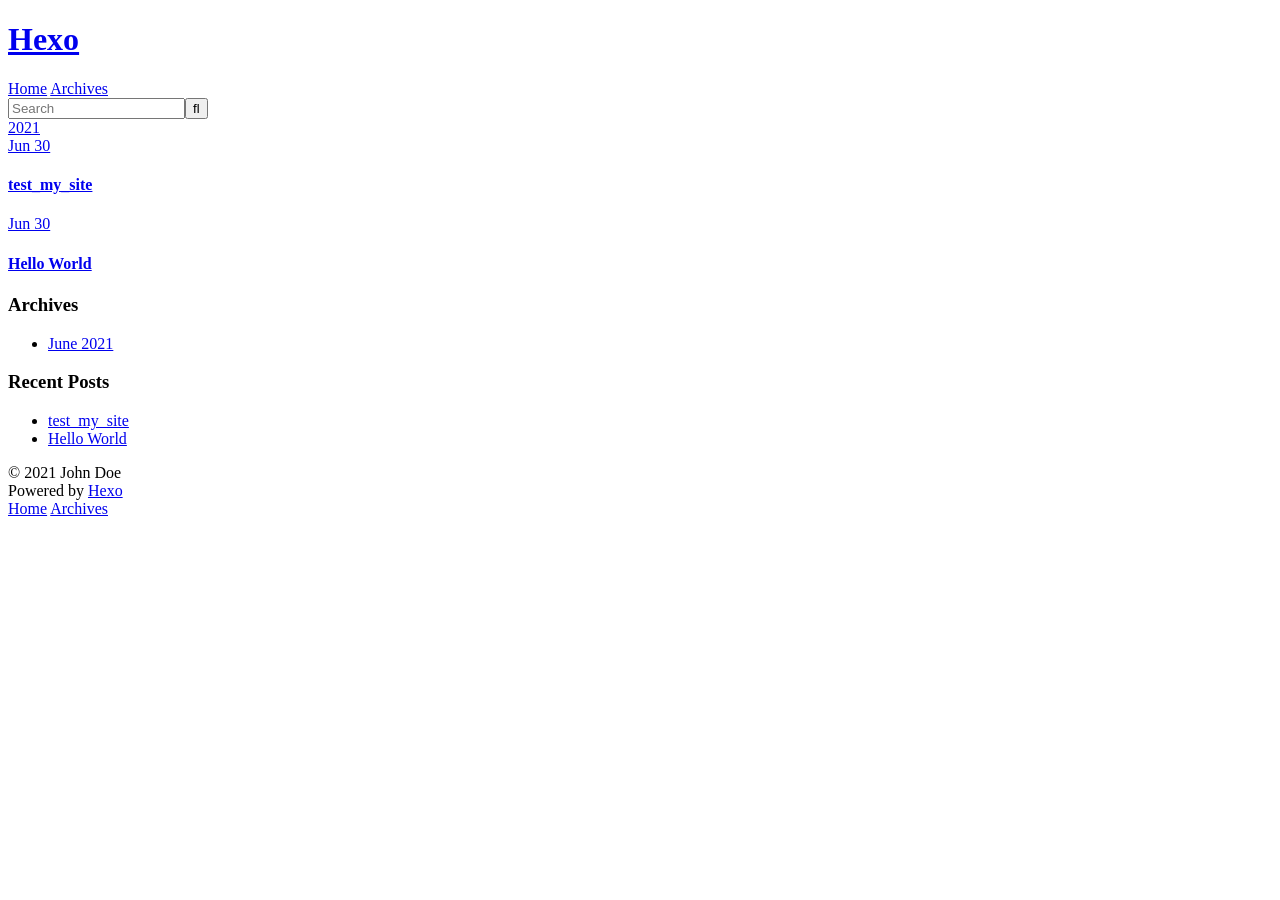
==== archives/index.html @ 9ec2e3a7 "Site updated: 2021-06-30 17:01:25" ====
<!DOCTYPE html>
<html>
<head>
  <meta charset="utf-8">
  

  
  <title>Archives | Hexo</title>
  <meta name="viewport" content="width=device-width, initial-scale=1, maximum-scale=1">
  <meta property="og:type" content="website">
<meta property="og:title" content="Hexo">
<meta property="og:url" content="http://example.com/archives/index.html">
<meta property="og:site_name" content="Hexo">
<meta property="og:locale" content="en_US">
<meta property="article:author" content="John Doe">
<meta name="twitter:card" content="summary">
  
    <link rel="alternate" href="/atom.xml" title="Hexo" type="application/atom+xml">
  
  
    <link rel="icon" href="/favicon.png">
  
  
    <link href="//fonts.googleapis.com/css?family=Source+Code+Pro" rel="stylesheet" type="text/css">
  
  
<link rel="stylesheet" href="/css/style.css">

<meta name="generator" content="Hexo 5.4.0"></head>

<body>
  <div id="container">
    <div id="wrap">
      <header id="header">
  <div id="banner"></div>
  <div id="header-outer" class="outer">
    <div id="header-title" class="inner">
      <h1 id="logo-wrap">
        <a href="/" id="logo">Hexo</a>
      </h1>
      
    </div>
    <div id="header-inner" class="inner">
      <nav id="main-nav">
        <a id="main-nav-toggle" class="nav-icon"></a>
        
          <a class="main-nav-link" href="/">Home</a>
        
          <a class="main-nav-link" href="/archives">Archives</a>
        
      </nav>
      <nav id="sub-nav">
        
          <a id="nav-rss-link" class="nav-icon" href="/atom.xml" title="RSS Feed"></a>
        
        <a id="nav-search-btn" class="nav-icon" title="Search"></a>
      </nav>
      <div id="search-form-wrap">
        <form action="//google.com/search" method="get" accept-charset="UTF-8" class="search-form"><input type="search" name="q" class="search-form-input" placeholder="Search"><button type="submit" class="search-form-submit">&#xF002;</button><input type="hidden" name="sitesearch" value="http://example.com"></form>
      </div>
    </div>
  </div>
</header>
      <div class="outer">
        <section id="main">
  
  
    
    
      
      
      <section class="archives-wrap">
        <div class="archive-year-wrap">
          <a href="/archives/2021" class="archive-year">2021</a>
        </div>
        <div class="archives">
    
    <article class="archive-article archive-type-post">
  <div class="archive-article-inner">
    <header class="archive-article-header">
      <a href="/2021/06/30/test-my-site/" class="archive-article-date">
  <time datetime="2021-06-30T08:58:55.000Z" itemprop="datePublished">Jun 30</time>
</a>
      
  
    <h1 itemprop="name">
      <a class="archive-article-title" href="/2021/06/30/test-my-site/">test_my_site</a>
    </h1>
  

    </header>
  </div>
</article>
  
    
    
    <article class="archive-article archive-type-post">
  <div class="archive-article-inner">
    <header class="archive-article-header">
      <a href="/2021/06/30/hello-world/" class="archive-article-date">
  <time datetime="2021-06-30T08:54:32.941Z" itemprop="datePublished">Jun 30</time>
</a>
      
  
    <h1 itemprop="name">
      <a class="archive-article-title" href="/2021/06/30/hello-world/">Hello World</a>
    </h1>
  

    </header>
  </div>
</article>
  
  
    </div></section>
  


</section>
        
          <aside id="sidebar">
  
    

  
    

  
    
  
    
  <div class="widget-wrap">
    <h3 class="widget-title">Archives</h3>
    <div class="widget">
      <ul class="archive-list"><li class="archive-list-item"><a class="archive-list-link" href="/archives/2021/06/">June 2021</a></li></ul>
    </div>
  </div>


  
    
  <div class="widget-wrap">
    <h3 class="widget-title">Recent Posts</h3>
    <div class="widget">
      <ul>
        
          <li>
            <a href="/2021/06/30/test-my-site/">test_my_site</a>
          </li>
        
          <li>
            <a href="/2021/06/30/hello-world/">Hello World</a>
          </li>
        
      </ul>
    </div>
  </div>

  
</aside>
        
      </div>
      <footer id="footer">
  
  <div class="outer">
    <div id="footer-info" class="inner">
      &copy; 2021 John Doe<br>
      Powered by <a href="http://hexo.io/" target="_blank">Hexo</a>
    </div>
  </div>
</footer>
    </div>
    <nav id="mobile-nav">
  
    <a href="/" class="mobile-nav-link">Home</a>
  
    <a href="/archives" class="mobile-nav-link">Archives</a>
  
</nav>
    

<script src="//ajax.googleapis.com/ajax/libs/jquery/2.0.3/jquery.min.js"></script>


  
<link rel="stylesheet" href="/fancybox/jquery.fancybox.css">

  
<script src="/fancybox/jquery.fancybox.pack.js"></script>




<script src="/js/script.js"></script>




  </div>
</body>
</html>
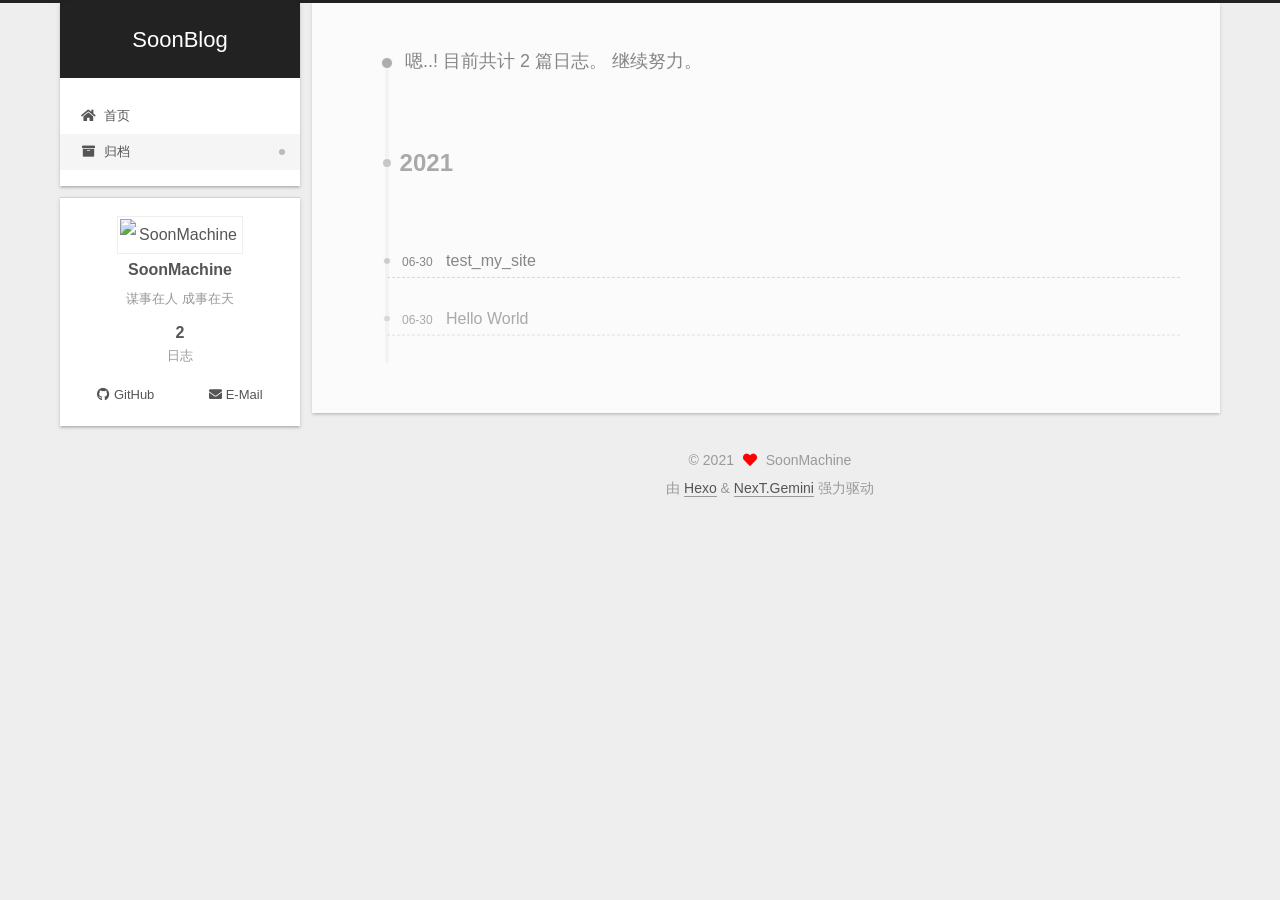
==== commit 7ec2384e: "Site updated: 2021-06-30 23:39:16" ====
--- a/archives/index.html
+++ b/archives/index.html
@@ -1,201 +1,372 @@
 <!DOCTYPE html>
-<html>
+<html lang="zh-CN">
 <head>
-  <meta charset="utf-8">
-  
-
-  
-  <title>Archives | Hexo</title>
-  <meta name="viewport" content="width=device-width, initial-scale=1, maximum-scale=1">
-  <meta property="og:type" content="website">
-<meta property="og:title" content="Hexo">
+  <meta charset="UTF-8">
+<meta name="viewport" content="width=device-width, initial-scale=1, maximum-scale=2">
+<meta name="theme-color" content="#222">
+<meta name="generator" content="Hexo 5.4.0">
+  <link rel="apple-touch-icon" sizes="180x180" href="/images/apple-touch-icon-next.png">
+  <link rel="icon" type="image/png" sizes="32x32" href="/images/favicon-32x32-next.png">
+  <link rel="icon" type="image/png" sizes="16x16" href="/images/favicon-16x16-next.png">
+  <link rel="mask-icon" href="/images/logo.svg" color="#222">
+
+<link rel="stylesheet" href="/css/main.css">
+
+
+<link rel="stylesheet" href="/lib/font-awesome/css/all.min.css">
+
+<script id="hexo-configurations">
+    var NexT = window.NexT || {};
+    var CONFIG = {"hostname":"example.com","root":"/","scheme":"Gemini","version":"7.8.0","exturl":false,"sidebar":{"position":"left","display":"post","padding":18,"offset":12,"onmobile":false},"copycode":{"enable":false,"show_result":false,"style":null},"back2top":{"enable":true,"sidebar":false,"scrollpercent":false},"bookmark":{"enable":false,"color":"#222","save":"auto"},"fancybox":false,"mediumzoom":false,"lazyload":false,"pangu":false,"comments":{"style":"tabs","active":null,"storage":true,"lazyload":false,"nav":null},"algolia":{"hits":{"per_page":10},"labels":{"input_placeholder":"Search for Posts","hits_empty":"We didn't find any results for the search: ${query}","hits_stats":"${hits} results found in ${time} ms"}},"localsearch":{"enable":false,"trigger":"auto","top_n_per_article":1,"unescape":false,"preload":false},"motion":{"enable":true,"async":false,"transition":{"post_block":"fadeIn","post_header":"slideDownIn","post_body":"slideDownIn","coll_header":"slideLeftIn","sidebar":"slideUpIn"}}};
+  </script>
+
+  <meta name="description" content="谋事在人 成事在天">
+<meta property="og:type" content="website">
+<meta property="og:title" content="SoonBlog">
 <meta property="og:url" content="http://example.com/archives/index.html">
-<meta property="og:site_name" content="Hexo">
-<meta property="og:locale" content="en_US">
-<meta property="article:author" content="John Doe">
+<meta property="og:site_name" content="SoonBlog">
+<meta property="og:description" content="谋事在人 成事在天">
+<meta property="og:locale" content="zh_CN">
+<meta property="article:author" content="SoonMachine">
 <meta name="twitter:card" content="summary">
-  
-    <link rel="alternate" href="/atom.xml" title="Hexo" type="application/atom+xml">
-  
-  
-    <link rel="icon" href="/favicon.png">
-  
-  
-    <link href="//fonts.googleapis.com/css?family=Source+Code+Pro" rel="stylesheet" type="text/css">
-  
-  
-<link rel="stylesheet" href="/css/style.css">
-
-<meta name="generator" content="Hexo 5.4.0"></head>
-
-<body>
-  <div id="container">
-    <div id="wrap">
-      <header id="header">
-  <div id="banner"></div>
-  <div id="header-outer" class="outer">
-    <div id="header-title" class="inner">
-      <h1 id="logo-wrap">
-        <a href="/" id="logo">Hexo</a>
-      </h1>
+
+<link rel="canonical" href="http://example.com/archives/">
+
+
+<script id="page-configurations">
+  // https://hexo.io/docs/variables.html
+  CONFIG.page = {
+    sidebar: "",
+    isHome : false,
+    isPost : false,
+    lang   : 'zh-CN'
+  };
+</script>
+
+  <title>归档 | SoonBlog</title>
+  
+
+
+
+
+
+
+  <noscript>
+  <style>
+  .use-motion .brand,
+  .use-motion .menu-item,
+  .sidebar-inner,
+  .use-motion .post-block,
+  .use-motion .pagination,
+  .use-motion .comments,
+  .use-motion .post-header,
+  .use-motion .post-body,
+  .use-motion .collection-header { opacity: initial; }
+
+  .use-motion .site-title,
+  .use-motion .site-subtitle {
+    opacity: initial;
+    top: initial;
+  }
+
+  .use-motion .logo-line-before i { left: initial; }
+  .use-motion .logo-line-after i { right: initial; }
+  </style>
+</noscript>
+
+</head>
+
+<body itemscope itemtype="http://schema.org/WebPage">
+  <div class="container use-motion">
+    <div class="headband"></div>
+
+    <header class="header" itemscope itemtype="http://schema.org/WPHeader">
+      <div class="header-inner"><div class="site-brand-container">
+  <div class="site-nav-toggle">
+    <div class="toggle" aria-label="切换导航栏">
+      <span class="toggle-line toggle-line-first"></span>
+      <span class="toggle-line toggle-line-middle"></span>
+      <span class="toggle-line toggle-line-last"></span>
+    </div>
+  </div>
+
+  <div class="site-meta">
+
+    <a href="/" class="brand" rel="start">
+      <span class="logo-line-before"><i></i></span>
+      <h1 class="site-title">SoonBlog</h1>
+      <span class="logo-line-after"><i></i></span>
+    </a>
+  </div>
+
+  <div class="site-nav-right">
+    <div class="toggle popup-trigger">
+    </div>
+  </div>
+</div>
+
+
+
+
+<nav class="site-nav">
+  <ul id="menu" class="main-menu menu">
+        <li class="menu-item menu-item-home">
+
+    <a href="/" rel="section"><i class="fa fa-home fa-fw"></i>首页</a>
+
+  </li>
+        <li class="menu-item menu-item-archives">
+
+    <a href="/archives/" rel="section"><i class="fa fa-archive fa-fw"></i>归档</a>
+
+  </li>
+  </ul>
+</nav>
+
+
+
+
+</div>
+    </header>
+
+    
+  <div class="back-to-top">
+    <i class="fa fa-arrow-up"></i>
+    <span>0%</span>
+  </div>
+
+
+    <main class="main">
+      <div class="main-inner">
+        <div class="content-wrap">
+          
+
+          <div class="content archive">
+            
+
+  
+  
+  
+  <div class="post-block">
+    <div class="posts-collapse">
+      <div class="collection-title">
+        <span class="collection-header">嗯..! 目前共计 2 篇日志。 继续努力。</span>
+      </div>
+
       
-    </div>
-    <div id="header-inner" class="inner">
-      <nav id="main-nav">
-        <a id="main-nav-toggle" class="nav-icon"></a>
+    <div class="collection-year">
+      <span class="collection-header">2021</span>
+    </div>
+
+  <article itemscope itemtype="http://schema.org/Article">
+    <header class="post-header">
+
+      <div class="post-meta">
+        <time itemprop="dateCreated"
+              datetime="2021-06-30T16:58:55+08:00"
+              content="2021-06-30">
+          06-30
+        </time>
+      </div>
+
+      <div class="post-title">
+          <a class="post-title-link" href="/2021/06/30/test-my-site/" itemprop="url">
+            <span itemprop="name">test_my_site</span>
+          </a>
+      </div>
+
+    </header>
+  </article>
+
+  <article itemscope itemtype="http://schema.org/Article">
+    <header class="post-header">
+
+      <div class="post-meta">
+        <time itemprop="dateCreated"
+              datetime="2021-06-30T16:54:32+08:00"
+              content="2021-06-30">
+          06-30
+        </time>
+      </div>
+
+      <div class="post-title">
+          <a class="post-title-link" href="/2021/06/30/hello-world/" itemprop="url">
+            <span itemprop="name">Hello World</span>
+          </a>
+      </div>
+
+    </header>
+  </article>
+
+
+    </div>
+  </div>
+  
+  
+  
+
+  
+
+
+
+          </div>
+          
+
+<script>
+  window.addEventListener('tabs:register', () => {
+    let { activeClass } = CONFIG.comments;
+    if (CONFIG.comments.storage) {
+      activeClass = localStorage.getItem('comments_active') || activeClass;
+    }
+    if (activeClass) {
+      let activeTab = document.querySelector(`a[href="#comment-${activeClass}"]`);
+      if (activeTab) {
+        activeTab.click();
+      }
+    }
+  });
+  if (CONFIG.comments.storage) {
+    window.addEventListener('tabs:click', event => {
+      if (!event.target.matches('.tabs-comment .tab-content .tab-pane')) return;
+      let commentClass = event.target.classList[1];
+      localStorage.setItem('comments_active', commentClass);
+    });
+  }
+</script>
+
+        </div>
+          
+  
+  <div class="toggle sidebar-toggle">
+    <span class="toggle-line toggle-line-first"></span>
+    <span class="toggle-line toggle-line-middle"></span>
+    <span class="toggle-line toggle-line-last"></span>
+  </div>
+
+  <aside class="sidebar">
+    <div class="sidebar-inner">
+
+      <ul class="sidebar-nav motion-element">
+        <li class="sidebar-nav-toc">
+          文章目录
+        </li>
+        <li class="sidebar-nav-overview">
+          站点概览
+        </li>
+      </ul>
+
+      <!--noindex-->
+      <div class="post-toc-wrap sidebar-panel">
+      </div>
+      <!--/noindex-->
+
+      <div class="site-overview-wrap sidebar-panel">
+        <div class="site-author motion-element" itemprop="author" itemscope itemtype="http://schema.org/Person">
+    <img class="site-author-image" itemprop="image" alt="SoonMachine"
+      src="https://raw.githubusercontent.com/1608853426/picBed/master/%E5%BE%AE%E4%BF%A1%E5%9B%BE%E7%89%87_20210630232650.jpg?token=AOFJFE2PKWYEGKIJK3JPJCDA3SGYQ">
+  <p class="site-author-name" itemprop="name">SoonMachine</p>
+  <div class="site-description" itemprop="description">谋事在人 成事在天</div>
+</div>
+<div class="site-state-wrap motion-element">
+  <nav class="site-state">
+      <div class="site-state-item site-state-posts">
+          <a href="/archives/">
         
-          <a class="main-nav-link" href="/">Home</a>
+          <span class="site-state-item-count">2</span>
+          <span class="site-state-item-name">日志</span>
+        </a>
+      </div>
+  </nav>
+</div>
+  <div class="links-of-author motion-element">
+      <span class="links-of-author-item">
+        <a href="https://github.com/1608853426" title="GitHub → https:&#x2F;&#x2F;github.com&#x2F;1608853426" rel="noopener" target="_blank"><i class="fab fa-github fa-fw"></i>GitHub</a>
+      </span>
+      <span class="links-of-author-item">
+        <a href="mailto:sunamnxin@126.com" title="E-Mail → mailto:sunamnxin@126.com" rel="noopener" target="_blank"><i class="fa fa-envelope fa-fw"></i>E-Mail</a>
+      </span>
+  </div>
+
+
+
+      </div>
+
+    </div>
+  </aside>
+  <div id="sidebar-dimmer"></div>
+
+
+      </div>
+    </main>
+
+    <footer class="footer">
+      <div class="footer-inner">
         
-          <a class="main-nav-link" href="/archives">Archives</a>
+
         
-      </nav>
-      <nav id="sub-nav">
+
+<div class="copyright">
+  
+  &copy; 
+  <span itemprop="copyrightYear">2021</span>
+  <span class="with-love">
+    <i class="fa fa-heart"></i>
+  </span>
+  <span class="author" itemprop="copyrightHolder">SoonMachine</span>
+</div>
+  <div class="powered-by">由 <a href="https://hexo.io/" class="theme-link" rel="noopener" target="_blank">Hexo</a> & <a href="https://theme-next.org/" class="theme-link" rel="noopener" target="_blank">NexT.Gemini</a> 强力驱动
+  </div>
+
         
-          <a id="nav-rss-link" class="nav-icon" href="/atom.xml" title="RSS Feed"></a>
-        
-        <a id="nav-search-btn" class="nav-icon" title="Search"></a>
-      </nav>
-      <div id="search-form-wrap">
-        <form action="//google.com/search" method="get" accept-charset="UTF-8" class="search-form"><input type="search" name="q" class="search-form-input" placeholder="Search"><button type="submit" class="search-form-submit">&#xF002;</button><input type="hidden" name="sitesearch" value="http://example.com"></form>
-      </div>
-    </div>
-  </div>
-</header>
-      <div class="outer">
-        <section id="main">
-  
-  
-    
-    
-      
-      
-      <section class="archives-wrap">
-        <div class="archive-year-wrap">
-          <a href="/archives/2021" class="archive-year">2021</a>
-        </div>
-        <div class="archives">
-    
-    <article class="archive-article archive-type-post">
-  <div class="archive-article-inner">
-    <header class="archive-article-header">
-      <a href="/2021/06/30/test-my-site/" class="archive-article-date">
-  <time datetime="2021-06-30T08:58:55.000Z" itemprop="datePublished">Jun 30</time>
-</a>
-      
-  
-    <h1 itemprop="name">
-      <a class="archive-article-title" href="/2021/06/30/test-my-site/">test_my_site</a>
-    </h1>
-  
-
-    </header>
-  </div>
-</article>
-  
-    
-    
-    <article class="archive-article archive-type-post">
-  <div class="archive-article-inner">
-    <header class="archive-article-header">
-      <a href="/2021/06/30/hello-world/" class="archive-article-date">
-  <time datetime="2021-06-30T08:54:32.941Z" itemprop="datePublished">Jun 30</time>
-</a>
-      
-  
-    <h1 itemprop="name">
-      <a class="archive-article-title" href="/2021/06/30/hello-world/">Hello World</a>
-    </h1>
-  
-
-    </header>
-  </div>
-</article>
-  
-  
-    </div></section>
-  
-
-
-</section>
-        
-          <aside id="sidebar">
-  
-    
-
-  
-    
-
-  
-    
-  
-    
-  <div class="widget-wrap">
-    <h3 class="widget-title">Archives</h3>
-    <div class="widget">
-      <ul class="archive-list"><li class="archive-list-item"><a class="archive-list-link" href="/archives/2021/06/">June 2021</a></li></ul>
-    </div>
-  </div>
-
-
-  
-    
-  <div class="widget-wrap">
-    <h3 class="widget-title">Recent Posts</h3>
-    <div class="widget">
-      <ul>
-        
-          <li>
-            <a href="/2021/06/30/test-my-site/">test_my_site</a>
-          </li>
-        
-          <li>
-            <a href="/2021/06/30/hello-world/">Hello World</a>
-          </li>
-        
-      </ul>
-    </div>
-  </div>
-
-  
-</aside>
-        
-      </div>
-      <footer id="footer">
-  
-  <div class="outer">
-    <div id="footer-info" class="inner">
-      &copy; 2021 John Doe<br>
-      Powered by <a href="http://hexo.io/" target="_blank">Hexo</a>
-    </div>
-  </div>
-</footer>
-    </div>
-    <nav id="mobile-nav">
-  
-    <a href="/" class="mobile-nav-link">Home</a>
-  
-    <a href="/archives" class="mobile-nav-link">Archives</a>
-  
-</nav>
-    
-
-<script src="//ajax.googleapis.com/ajax/libs/jquery/2.0.3/jquery.min.js"></script>
-
-
-  
-<link rel="stylesheet" href="/fancybox/jquery.fancybox.css">
-
-  
-<script src="/fancybox/jquery.fancybox.pack.js"></script>
-
-
-
-
-<script src="/js/script.js"></script>
-
-
-
-
-  </div>
+
+
+
+
+
+
+
+
+      </div>
+    </footer>
+  </div>
+
+  
+  <script src="/lib/anime.min.js"></script>
+  <script src="/lib/velocity/velocity.min.js"></script>
+  <script src="/lib/velocity/velocity.ui.min.js"></script>
+
+<script src="/js/utils.js"></script>
+
+<script src="/js/motion.js"></script>
+
+
+<script src="/js/schemes/pisces.js"></script>
+
+
+<script src="/js/next-boot.js"></script>
+
+
+
+
+  
+
+
+
+
+
+
+
+
+
+
+
+
+
+
+
+  
+
+  
+
 </body>
-</html>+</html>
--- a/css/main.css
+++ b/css/main.css
@@ -0,0 +1,2593 @@
+:root {
+  --body-bg-color: #eee;
+  --content-bg-color: #fff;
+  --card-bg-color: #f5f5f5;
+  --text-color: #555;
+  --blockquote-color: #666;
+  --link-color: #555;
+  --link-hover-color: #222;
+  --brand-color: #fff;
+  --brand-hover-color: #fff;
+  --table-row-odd-bg-color: #f9f9f9;
+  --table-row-hover-bg-color: #f5f5f5;
+  --menu-item-bg-color: #f5f5f5;
+  --btn-default-bg: #fff;
+  --btn-default-color: #555;
+  --btn-default-border-color: #555;
+  --btn-default-hover-bg: #222;
+  --btn-default-hover-color: #fff;
+  --btn-default-hover-border-color: #222;
+}
+@media (prefers-color-scheme: dark) {
+  :root {
+    --body-bg-color: #282828;
+    --content-bg-color: #333;
+    --card-bg-color: #555;
+    --text-color: #ccc;
+    --blockquote-color: #bbb;
+    --link-color: #ccc;
+    --link-hover-color: #eee;
+    --brand-color: #ddd;
+    --brand-hover-color: #ddd;
+    --table-row-odd-bg-color: #282828;
+    --table-row-hover-bg-color: #363636;
+    --menu-item-bg-color: #555;
+    --btn-default-bg: #222;
+    --btn-default-color: #ccc;
+    --btn-default-border-color: #555;
+    --btn-default-hover-bg: #666;
+    --btn-default-hover-color: #ccc;
+    --btn-default-hover-border-color: #666;
+  }
+  img {
+    opacity: 0.75;
+  }
+  img:hover {
+    opacity: 0.9;
+  }
+}
+html {
+  line-height: 1.15; /* 1 */
+  -webkit-text-size-adjust: 100%; /* 2 */
+}
+body {
+  margin: 0;
+}
+main {
+  display: block;
+}
+h1 {
+  font-size: 2em;
+  margin: 0.67em 0;
+}
+hr {
+  box-sizing: content-box; /* 1 */
+  height: 0; /* 1 */
+  overflow: visible; /* 2 */
+}
+pre {
+  font-family: monospace, monospace; /* 1 */
+  font-size: 1em; /* 2 */
+}
+a {
+  background: transparent;
+}
+abbr[title] {
+  border-bottom: none; /* 1 */
+  text-decoration: underline; /* 2 */
+  text-decoration: underline dotted; /* 2 */
+}
+b,
+strong {
+  font-weight: bolder;
+}
+code,
+kbd,
+samp {
+  font-family: monospace, monospace; /* 1 */
+  font-size: 1em; /* 2 */
+}
+small {
+  font-size: 80%;
+}
+sub,
+sup {
+  font-size: 75%;
+  line-height: 0;
+  position: relative;
+  vertical-align: baseline;
+}
+sub {
+  bottom: -0.25em;
+}
+sup {
+  top: -0.5em;
+}
+img {
+  border-style: none;
+}
+button,
+input,
+optgroup,
+select,
+textarea {
+  font-family: inherit; /* 1 */
+  font-size: 100%; /* 1 */
+  line-height: 1.15; /* 1 */
+  margin: 0; /* 2 */
+}
+button,
+input {
+/* 1 */
+  overflow: visible;
+}
+button,
+select {
+/* 1 */
+  text-transform: none;
+}
+button,
+[type='button'],
+[type='reset'],
+[type='submit'] {
+  -webkit-appearance: button;
+}
+button::-moz-focus-inner,
+[type='button']::-moz-focus-inner,
+[type='reset']::-moz-focus-inner,
+[type='submit']::-moz-focus-inner {
+  border-style: none;
+  padding: 0;
+}
+button:-moz-focusring,
+[type='button']:-moz-focusring,
+[type='reset']:-moz-focusring,
+[type='submit']:-moz-focusring {
+  outline: 1px dotted ButtonText;
+}
+fieldset {
+  padding: 0.35em 0.75em 0.625em;
+}
+legend {
+  box-sizing: border-box; /* 1 */
+  color: inherit; /* 2 */
+  display: table; /* 1 */
+  max-width: 100%; /* 1 */
+  padding: 0; /* 3 */
+  white-space: normal; /* 1 */
+}
+progress {
+  vertical-align: baseline;
+}
+textarea {
+  overflow: auto;
+}
+[type='checkbox'],
+[type='radio'] {
+  box-sizing: border-box; /* 1 */
+  padding: 0; /* 2 */
+}
+[type='number']::-webkit-inner-spin-button,
+[type='number']::-webkit-outer-spin-button {
+  height: auto;
+}
+[type='search'] {
+  outline-offset: -2px; /* 2 */
+  -webkit-appearance: textfield; /* 1 */
+}
+[type='search']::-webkit-search-decoration {
+  -webkit-appearance: none;
+}
+::-webkit-file-upload-button {
+  font: inherit; /* 2 */
+  -webkit-appearance: button; /* 1 */
+}
+details {
+  display: block;
+}
+summary {
+  display: list-item;
+}
+template {
+  display: none;
+}
+[hidden] {
+  display: none;
+}
+::selection {
+  background: #262a30;
+  color: #eee;
+}
+html,
+body {
+  height: 100%;
+}
+body {
+  background: var(--body-bg-color);
+  color: var(--text-color);
+  font-family: 'Lato', "PingFang SC", "Microsoft YaHei", sans-serif;
+  font-size: 1em;
+  line-height: 2;
+}
+@media (max-width: 991px) {
+  body {
+    padding-left: 0 !important;
+    padding-right: 0 !important;
+  }
+}
+h1,
+h2,
+h3,
+h4,
+h5,
+h6 {
+  font-family: 'Lato', "PingFang SC", "Microsoft YaHei", sans-serif;
+  font-weight: bold;
+  line-height: 1.5;
+  margin: 20px 0 15px;
+}
+h1 {
+  font-size: 1.5em;
+}
+h2 {
+  font-size: 1.375em;
+}
+h3 {
+  font-size: 1.25em;
+}
+h4 {
+  font-size: 1.125em;
+}
+h5 {
+  font-size: 1em;
+}
+h6 {
+  font-size: 0.875em;
+}
+p {
+  margin: 0 0 20px 0;
+}
+a,
+span.exturl {
+  border-bottom: 1px solid #999;
+  color: var(--link-color);
+  outline: 0;
+  text-decoration: none;
+  overflow-wrap: break-word;
+  word-wrap: break-word;
+  cursor: pointer;
+}
+a:hover,
+span.exturl:hover {
+  border-bottom-color: var(--link-hover-color);
+  color: var(--link-hover-color);
+}
+iframe,
+img,
+video {
+  display: block;
+  margin-left: auto;
+  margin-right: auto;
+  max-width: 100%;
+}
+hr {
+  background-image: repeating-linear-gradient(-45deg, #ddd, #ddd 4px, transparent 4px, transparent 8px);
+  border: 0;
+  height: 3px;
+  margin: 40px 0;
+}
+blockquote {
+  border-left: 4px solid #ddd;
+  color: var(--blockquote-color);
+  margin: 0;
+  padding: 0 15px;
+}
+blockquote cite::before {
+  content: '-';
+  padding: 0 5px;
+}
+dt {
+  font-weight: bold;
+}
+dd {
+  margin: 0;
+  padding: 0;
+}
+kbd {
+  background-color: #f5f5f5;
+  background-image: linear-gradient(#eee, #fff, #eee);
+  border: 1px solid #ccc;
+  border-radius: 0.2em;
+  box-shadow: 0.1em 0.1em 0.2em rgba(0,0,0,0.1);
+  color: #555;
+  font-family: inherit;
+  padding: 0.1em 0.3em;
+  white-space: nowrap;
+}
+.table-container {
+  overflow: auto;
+}
+table {
+  border-collapse: collapse;
+  border-spacing: 0;
+  font-size: 0.875em;
+  margin: 0 0 20px 0;
+  width: 100%;
+}
+tbody tr:nth-of-type(odd) {
+  background: var(--table-row-odd-bg-color);
+}
+tbody tr:hover {
+  background: var(--table-row-hover-bg-color);
+}
+caption,
+th,
+td {
+  font-weight: normal;
+  padding: 8px;
+  vertical-align: middle;
+}
+th,
+td {
+  border: 1px solid #ddd;
+  border-bottom: 3px solid #ddd;
+}
+th {
+  font-weight: 700;
+  padding-bottom: 10px;
+}
+td {
+  border-bottom-width: 1px;
+}
+.btn {
+  background: var(--btn-default-bg);
+  border: 2px solid var(--btn-default-border-color);
+  border-radius: 2px;
+  color: var(--btn-default-color);
+  display: inline-block;
+  font-size: 0.875em;
+  line-height: 2;
+  padding: 0 20px;
+  text-decoration: none;
+  transition-property: background-color;
+  transition-delay: 0s;
+  transition-duration: 0.2s;
+  transition-timing-function: ease-in-out;
+}
+.btn:hover {
+  background: var(--btn-default-hover-bg);
+  border-color: var(--btn-default-hover-border-color);
+  color: var(--btn-default-hover-color);
+}
+.btn + .btn {
+  margin: 0 0 8px 8px;
+}
+.btn .fa-fw {
+  text-align: left;
+  width: 1.285714285714286em;
+}
+.toggle {
+  line-height: 0;
+}
+.toggle .toggle-line {
+  background: #fff;
+  display: inline-block;
+  height: 2px;
+  left: 0;
+  position: relative;
+  top: 0;
+  transition: all 0.4s;
+  vertical-align: top;
+  width: 100%;
+}
+.toggle .toggle-line:not(:first-child) {
+  margin-top: 3px;
+}
+.toggle.toggle-arrow .toggle-line-first {
+  left: 50%;
+  top: 2px;
+  transform: rotate(45deg);
+  width: 50%;
+}
+.toggle.toggle-arrow .toggle-line-middle {
+  left: 2px;
+  width: 90%;
+}
+.toggle.toggle-arrow .toggle-line-last {
+  left: 50%;
+  top: -2px;
+  transform: rotate(-45deg);
+  width: 50%;
+}
+.toggle.toggle-close .toggle-line-first {
+  transform: rotate(-45deg);
+  top: 5px;
+}
+.toggle.toggle-close .toggle-line-middle {
+  opacity: 0;
+}
+.toggle.toggle-close .toggle-line-last {
+  transform: rotate(45deg);
+  top: -5px;
+}
+.highlight,
+pre {
+  background: #f7f7f7;
+  color: #4d4d4c;
+  line-height: 1.6;
+  margin: 0 auto 20px;
+}
+pre,
+code {
+  font-family: consolas, Menlo, monospace, "PingFang SC", "Microsoft YaHei";
+}
+code {
+  background: #eee;
+  border-radius: 3px;
+  color: #555;
+  padding: 2px 4px;
+  overflow-wrap: break-word;
+  word-wrap: break-word;
+}
+.highlight *::selection {
+  background: #d6d6d6;
+}
+.highlight pre {
+  border: 0;
+  margin: 0;
+  padding: 10px 0;
+}
+.highlight table {
+  border: 0;
+  margin: 0;
+  width: auto;
+}
+.highlight td {
+  border: 0;
+  padding: 0;
+}
+.highlight figcaption {
+  background: #eff2f3;
+  color: #4d4d4c;
+  display: flex;
+  font-size: 0.875em;
+  justify-content: space-between;
+  line-height: 1.2;
+  padding: 0.5em;
+}
+.highlight figcaption a {
+  color: #4d4d4c;
+}
+.highlight figcaption a:hover {
+  border-bottom-color: #4d4d4c;
+}
+.highlight .gutter {
+  -moz-user-select: none;
+  -ms-user-select: none;
+  -webkit-user-select: none;
+  user-select: none;
+}
+.highlight .gutter pre {
+  background: #eff2f3;
+  color: #869194;
+  padding-left: 10px;
+  padding-right: 10px;
+  text-align: right;
+}
+.highlight .code pre {
+  background: #f7f7f7;
+  padding-left: 10px;
+  width: 100%;
+}
+.gist table {
+  width: auto;
+}
+.gist table td {
+  border: 0;
+}
+pre {
+  overflow: auto;
+  padding: 10px;
+}
+pre code {
+  background: none;
+  color: #4d4d4c;
+  font-size: 0.875em;
+  padding: 0;
+  text-shadow: none;
+}
+pre .deletion {
+  background: #fdd;
+}
+pre .addition {
+  background: #dfd;
+}
+pre .meta {
+  color: #eab700;
+  -moz-user-select: none;
+  -ms-user-select: none;
+  -webkit-user-select: none;
+  user-select: none;
+}
+pre .comment {
+  color: #8e908c;
+}
+pre .variable,
+pre .attribute,
+pre .tag,
+pre .name,
+pre .regexp,
+pre .ruby .constant,
+pre .xml .tag .title,
+pre .xml .pi,
+pre .xml .doctype,
+pre .html .doctype,
+pre .css .id,
+pre .css .class,
+pre .css .pseudo {
+  color: #c82829;
+}
+pre .number,
+pre .preprocessor,
+pre .built_in,
+pre .builtin-name,
+pre .literal,
+pre .params,
+pre .constant,
+pre .command {
+  color: #f5871f;
+}
+pre .ruby .class .title,
+pre .css .rules .attribute,
+pre .string,
+pre .symbol,
+pre .value,
+pre .inheritance,
+pre .header,
+pre .ruby .symbol,
+pre .xml .cdata,
+pre .special,
+pre .formula {
+  color: #718c00;
+}
+pre .title,
+pre .css .hexcolor {
+  color: #3e999f;
+}
+pre .function,
+pre .python .decorator,
+pre .python .title,
+pre .ruby .function .title,
+pre .ruby .title .keyword,
+pre .perl .sub,
+pre .javascript .title,
+pre .coffeescript .title {
+  color: #4271ae;
+}
+pre .keyword,
+pre .javascript .function {
+  color: #8959a8;
+}
+.blockquote-center {
+  border-left: none;
+  margin: 40px 0;
+  padding: 0;
+  position: relative;
+  text-align: center;
+}
+.blockquote-center .fa {
+  display: block;
+  opacity: 0.6;
+  position: absolute;
+  width: 100%;
+}
+.blockquote-center .fa-quote-left {
+  border-top: 1px solid #ccc;
+  text-align: left;
+  top: -20px;
+}
+.blockquote-center .fa-quote-right {
+  border-bottom: 1px solid #ccc;
+  text-align: right;
+  bottom: -20px;
+}
+.blockquote-center p,
+.blockquote-center div {
+  text-align: center;
+}
+.post-body .group-picture img {
+  margin: 0 auto;
+  padding: 0 3px;
+}
+.group-picture-row {
+  margin-bottom: 6px;
+  overflow: hidden;
+}
+.group-picture-column {
+  float: left;
+  margin-bottom: 10px;
+}
+.post-body .label {
+  color: #555;
+  display: inline;
+  padding: 0 2px;
+}
+.post-body .label.default {
+  background: #f0f0f0;
+}
+.post-body .label.primary {
+  background: #efe6f7;
+}
+.post-body .label.info {
+  background: #e5f2f8;
+}
+.post-body .label.success {
+  background: #e7f4e9;
+}
+.post-body .label.warning {
+  background: #fcf6e1;
+}
+.post-body .label.danger {
+  background: #fae8eb;
+}
+.post-body .tabs {
+  margin-bottom: 20px;
+}
+.post-body .tabs,
+.tabs-comment {
+  display: block;
+  padding-top: 10px;
+  position: relative;
+}
+.post-body .tabs ul.nav-tabs,
+.tabs-comment ul.nav-tabs {
+  display: flex;
+  flex-wrap: wrap;
+  margin: 0;
+  margin-bottom: -1px;
+  padding: 0;
+}
+@media (max-width: 413px) {
+  .post-body .tabs ul.nav-tabs,
+  .tabs-comment ul.nav-tabs {
+    display: block;
+    margin-bottom: 5px;
+  }
+}
+.post-body .tabs ul.nav-tabs li.tab,
+.tabs-comment ul.nav-tabs li.tab {
+  border-bottom: 1px solid #ddd;
+  border-left: 1px solid transparent;
+  border-right: 1px solid transparent;
+  border-top: 3px solid transparent;
+  flex-grow: 1;
+  list-style-type: none;
+  border-radius: 0 0 0 0;
+}
+@media (max-width: 413px) {
+  .post-body .tabs ul.nav-tabs li.tab,
+  .tabs-comment ul.nav-tabs li.tab {
+    border-bottom: 1px solid transparent;
+    border-left: 3px solid transparent;
+    border-right: 1px solid transparent;
+    border-top: 1px solid transparent;
+  }
+}
+@media (max-width: 413px) {
+  .post-body .tabs ul.nav-tabs li.tab,
+  .tabs-comment ul.nav-tabs li.tab {
+    border-radius: 0;
+  }
+}
+.post-body .tabs ul.nav-tabs li.tab a,
+.tabs-comment ul.nav-tabs li.tab a {
+  border-bottom: initial;
+  display: block;
+  line-height: 1.8;
+  outline: 0;
+  padding: 0.25em 0.75em;
+  text-align: center;
+  transition-delay: 0s;
+  transition-duration: 0.2s;
+  transition-timing-function: ease-out;
+}
+.post-body .tabs ul.nav-tabs li.tab a i,
+.tabs-comment ul.nav-tabs li.tab a i {
+  width: 1.285714285714286em;
+}
+.post-body .tabs ul.nav-tabs li.tab.active,
+.tabs-comment ul.nav-tabs li.tab.active {
+  border-bottom: 1px solid transparent;
+  border-left: 1px solid #ddd;
+  border-right: 1px solid #ddd;
+  border-top: 3px solid #fc6423;
+}
+@media (max-width: 413px) {
+  .post-body .tabs ul.nav-tabs li.tab.active,
+  .tabs-comment ul.nav-tabs li.tab.active {
+    border-bottom: 1px solid #ddd;
+    border-left: 3px solid #fc6423;
+    border-right: 1px solid #ddd;
+    border-top: 1px solid #ddd;
+  }
+}
+.post-body .tabs ul.nav-tabs li.tab.active a,
+.tabs-comment ul.nav-tabs li.tab.active a {
+  color: var(--link-color);
+  cursor: default;
+}
+.post-body .tabs .tab-content .tab-pane,
+.tabs-comment .tab-content .tab-pane {
+  border: 1px solid #ddd;
+  border-top: 0;
+  padding: 20px 20px 0 20px;
+  border-radius: 0;
+}
+.post-body .tabs .tab-content .tab-pane:not(.active),
+.tabs-comment .tab-content .tab-pane:not(.active) {
+  display: none;
+}
+.post-body .tabs .tab-content .tab-pane.active,
+.tabs-comment .tab-content .tab-pane.active {
+  display: block;
+}
+.post-body .tabs .tab-content .tab-pane.active:nth-of-type(1),
+.tabs-comment .tab-content .tab-pane.active:nth-of-type(1) {
+  border-radius: 0 0 0 0;
+}
+@media (max-width: 413px) {
+  .post-body .tabs .tab-content .tab-pane.active:nth-of-type(1),
+  .tabs-comment .tab-content .tab-pane.active:nth-of-type(1) {
+    border-radius: 0;
+  }
+}
+.post-body .note {
+  border-radius: 3px;
+  margin-bottom: 20px;
+  padding: 1em;
+  position: relative;
+  border: 1px solid #eee;
+  border-left-width: 5px;
+}
+.post-body .note h2,
+.post-body .note h3,
+.post-body .note h4,
+.post-body .note h5,
+.post-body .note h6 {
+  margin-top: 0;
+  border-bottom: initial;
+  margin-bottom: 0;
+  padding-top: 0;
+}
+.post-body .note p:first-child,
+.post-body .note ul:first-child,
+.post-body .note ol:first-child,
+.post-body .note table:first-child,
+.post-body .note pre:first-child,
+.post-body .note blockquote:first-child,
+.post-body .note img:first-child {
+  margin-top: 0;
+}
+.post-body .note p:last-child,
+.post-body .note ul:last-child,
+.post-body .note ol:last-child,
+.post-body .note table:last-child,
+.post-body .note pre:last-child,
+.post-body .note blockquote:last-child,
+.post-body .note img:last-child {
+  margin-bottom: 0;
+}
+.post-body .note.default {
+  border-left-color: #777;
+}
+.post-body .note.default h2,
+.post-body .note.default h3,
+.post-body .note.default h4,
+.post-body .note.default h5,
+.post-body .note.default h6 {
+  color: #777;
+}
+.post-body .note.primary {
+  border-left-color: #6f42c1;
+}
+.post-body .note.primary h2,
+.post-body .note.primary h3,
+.post-body .note.primary h4,
+.post-body .note.primary h5,
+.post-body .note.primary h6 {
+  color: #6f42c1;
+}
+.post-body .note.info {
+  border-left-color: #428bca;
+}
+.post-body .note.info h2,
+.post-body .note.info h3,
+.post-body .note.info h4,
+.post-body .note.info h5,
+.post-body .note.info h6 {
+  color: #428bca;
+}
+.post-body .note.success {
+  border-left-color: #5cb85c;
+}
+.post-body .note.success h2,
+.post-body .note.success h3,
+.post-body .note.success h4,
+.post-body .note.success h5,
+.post-body .note.success h6 {
+  color: #5cb85c;
+}
+.post-body .note.warning {
+  border-left-color: #f0ad4e;
+}
+.post-body .note.warning h2,
+.post-body .note.warning h3,
+.post-body .note.warning h4,
+.post-body .note.warning h5,
+.post-body .note.warning h6 {
+  color: #f0ad4e;
+}
+.post-body .note.danger {
+  border-left-color: #d9534f;
+}
+.post-body .note.danger h2,
+.post-body .note.danger h3,
+.post-body .note.danger h4,
+.post-body .note.danger h5,
+.post-body .note.danger h6 {
+  color: #d9534f;
+}
+.pagination .prev,
+.pagination .next,
+.pagination .page-number,
+.pagination .space {
+  display: inline-block;
+  margin: 0 10px;
+  padding: 0 11px;
+  position: relative;
+  top: -1px;
+}
+@media (max-width: 767px) {
+  .pagination .prev,
+  .pagination .next,
+  .pagination .page-number,
+  .pagination .space {
+    margin: 0 5px;
+  }
+}
+.pagination {
+  border-top: 1px solid #eee;
+  margin: 120px 0 0;
+  text-align: center;
+}
+.pagination .prev,
+.pagination .next,
+.pagination .page-number {
+  border-bottom: 0;
+  border-top: 1px solid #eee;
+  transition-property: border-color;
+  transition-delay: 0s;
+  transition-duration: 0.2s;
+  transition-timing-function: ease-in-out;
+}
+.pagination .prev:hover,
+.pagination .next:hover,
+.pagination .page-number:hover {
+  border-top-color: #222;
+}
+.pagination .space {
+  margin: 0;
+  padding: 0;
+}
+.pagination .prev {
+  margin-left: 0;
+}
+.pagination .next {
+  margin-right: 0;
+}
+.pagination .page-number.current {
+  background: #ccc;
+  border-top-color: #ccc;
+  color: #fff;
+}
+@media (max-width: 767px) {
+  .pagination {
+    border-top: none;
+  }
+  .pagination .prev,
+  .pagination .next,
+  .pagination .page-number {
+    border-bottom: 1px solid #eee;
+    border-top: 0;
+    margin-bottom: 10px;
+    padding: 0 10px;
+  }
+  .pagination .prev:hover,
+  .pagination .next:hover,
+  .pagination .page-number:hover {
+    border-bottom-color: #222;
+  }
+}
+.comments {
+  margin-top: 60px;
+  overflow: hidden;
+}
+.comment-button-group {
+  display: flex;
+  flex-wrap: wrap-reverse;
+  justify-content: center;
+  margin: 1em 0;
+}
+.comment-button-group .comment-button {
+  margin: 0.1em 0.2em;
+}
+.comment-button-group .comment-button.active {
+  background: var(--btn-default-hover-bg);
+  border-color: var(--btn-default-hover-border-color);
+  color: var(--btn-default-hover-color);
+}
+.comment-position {
+  display: none;
+}
+.comment-position.active {
+  display: block;
+}
+.tabs-comment {
+  background: var(--content-bg-color);
+  margin-top: 4em;
+  padding-top: 0;
+}
+.tabs-comment .comments {
+  border: 0;
+  box-shadow: none;
+  margin-top: 0;
+  padding-top: 0;
+}
+.container {
+  min-height: 100%;
+  position: relative;
+}
+.main-inner {
+  margin: 0 auto;
+  width: calc(100% - 20px);
+}
+@media (min-width: 1200px) {
+  .main-inner {
+    width: 1160px;
+  }
+}
+@media (min-width: 1600px) {
+  .main-inner {
+    width: 73%;
+  }
+}
+@media (max-width: 767px) {
+  .content-wrap {
+    padding: 0 20px;
+  }
+}
+.header {
+  background: transparent;
+}
+.header-inner {
+  margin: 0 auto;
+  width: calc(100% - 20px);
+}
+@media (min-width: 1200px) {
+  .header-inner {
+    width: 1160px;
+  }
+}
+@media (min-width: 1600px) {
+  .header-inner {
+    width: 73%;
+  }
+}
+.site-brand-container {
+  display: flex;
+  flex-shrink: 0;
+  padding: 0 10px;
+}
+.headband {
+  background: #222;
+  height: 3px;
+}
+.site-meta {
+  flex-grow: 1;
+  text-align: center;
+}
+@media (max-width: 767px) {
+  .site-meta {
+    text-align: center;
+  }
+}
+.brand {
+  border-bottom: none;
+  color: var(--brand-color);
+  display: inline-block;
+  line-height: 1.375em;
+  padding: 0 40px;
+  position: relative;
+}
+.brand:hover {
+  color: var(--brand-hover-color);
+}
+.site-title {
+  font-family: 'Lato', "PingFang SC", "Microsoft YaHei", sans-serif;
+  font-size: 1.375em;
+  font-weight: normal;
+  margin: 0;
+}
+.site-subtitle {
+  color: #ddd;
+  font-size: 0.8125em;
+  margin: 10px 0;
+}
+.use-motion .brand {
+  opacity: 0;
+}
+.use-motion .site-title,
+.use-motion .site-subtitle,
+.use-motion .custom-logo-image {
+  opacity: 0;
+  position: relative;
+  top: -10px;
+}
+.site-nav-toggle,
+.site-nav-right {
+  display: none;
+}
+@media (max-width: 767px) {
+  .site-nav-toggle,
+  .site-nav-right {
+    display: flex;
+    flex-direction: column;
+    justify-content: center;
+  }
+}
+.site-nav-toggle .toggle,
+.site-nav-right .toggle {
+  color: var(--text-color);
+  padding: 10px;
+  width: 22px;
+}
+.site-nav-toggle .toggle .toggle-line,
+.site-nav-right .toggle .toggle-line {
+  background: var(--text-color);
+  border-radius: 1px;
+}
+.site-nav {
+  display: block;
+}
+@media (max-width: 767px) {
+  .site-nav {
+    clear: both;
+    display: none;
+  }
+}
+.site-nav.site-nav-on {
+  display: block;
+}
+.menu {
+  margin-top: 20px;
+  padding-left: 0;
+  text-align: center;
+}
+.menu-item {
+  display: inline-block;
+  list-style: none;
+  margin: 0 10px;
+}
+@media (max-width: 767px) {
+  .menu-item {
+    display: block;
+    margin-top: 10px;
+  }
+  .menu-item.menu-item-search {
+    display: none;
+  }
+}
+.menu-item a,
+.menu-item span.exturl {
+  border-bottom: 0;
+  display: block;
+  font-size: 0.8125em;
+  transition-property: border-color;
+  transition-delay: 0s;
+  transition-duration: 0.2s;
+  transition-timing-function: ease-in-out;
+}
+@media (hover: none) {
+  .menu-item a:hover,
+  .menu-item span.exturl:hover {
+    border-bottom-color: transparent !important;
+  }
+}
+.menu-item .fa,
+.menu-item .fab,
+.menu-item .far,
+.menu-item .fas {
+  margin-right: 8px;
+}
+.menu-item .badge {
+  display: inline-block;
+  font-weight: bold;
+  line-height: 1;
+  margin-left: 0.35em;
+  margin-top: 0.35em;
+  text-align: center;
+  white-space: nowrap;
+}
+@media (max-width: 767px) {
+  .menu-item .badge {
+    float: right;
+    margin-left: 0;
+  }
+}
+.menu-item-active a,
+.menu .menu-item a:hover,
+.menu .menu-item span.exturl:hover {
+  background: var(--menu-item-bg-color);
+}
+.use-motion .menu-item {
+  opacity: 0;
+}
+.sidebar {
+  background: #222;
+  bottom: 0;
+  box-shadow: inset 0 2px 6px #000;
+  position: fixed;
+  top: 0;
+}
+@media (max-width: 991px) {
+  .sidebar {
+    display: none;
+  }
+}
+.sidebar-inner {
+  color: #999;
+  padding: 18px 10px;
+  text-align: center;
+}
+.cc-license {
+  margin-top: 10px;
+  text-align: center;
+}
+.cc-license .cc-opacity {
+  border-bottom: none;
+  opacity: 0.7;
+}
+.cc-license .cc-opacity:hover {
+  opacity: 0.9;
+}
+.cc-license img {
+  display: inline-block;
+}
+.site-author-image {
+  border: 1px solid #eee;
+  display: block;
+  margin: 0 auto;
+  max-width: 120px;
+  padding: 2px;
+}
+.site-author-name {
+  color: var(--text-color);
+  font-weight: 600;
+  margin: 0;
+  text-align: center;
+}
+.site-description {
+  color: #999;
+  font-size: 0.8125em;
+  margin-top: 0;
+  text-align: center;
+}
+.links-of-author {
+  margin-top: 15px;
+}
+.links-of-author a,
+.links-of-author span.exturl {
+  border-bottom-color: #555;
+  display: inline-block;
+  font-size: 0.8125em;
+  margin-bottom: 10px;
+  margin-right: 10px;
+  vertical-align: middle;
+}
+.links-of-author a::before,
+.links-of-author span.exturl::before {
+  background: #ff28fe;
+  border-radius: 50%;
+  content: ' ';
+  display: inline-block;
+  height: 4px;
+  margin-right: 3px;
+  vertical-align: middle;
+  width: 4px;
+}
+.sidebar-button {
+  margin-top: 15px;
+}
+.sidebar-button a {
+  border: 1px solid #fc6423;
+  border-radius: 4px;
+  color: #fc6423;
+  display: inline-block;
+  padding: 0 15px;
+}
+.sidebar-button a .fa,
+.sidebar-button a .fab,
+.sidebar-button a .far,
+.sidebar-button a .fas {
+  margin-right: 5px;
+}
+.sidebar-button a:hover {
+  background: #fc6423;
+  border: 1px solid #fc6423;
+  color: #fff;
+}
+.sidebar-button a:hover .fa,
+.sidebar-button a:hover .fab,
+.sidebar-button a:hover .far,
+.sidebar-button a:hover .fas {
+  color: #fff;
+}
+.links-of-blogroll {
+  font-size: 0.8125em;
+  margin-top: 10px;
+}
+.links-of-blogroll-title {
+  font-size: 0.875em;
+  font-weight: 600;
+  margin-top: 0;
+}
+.links-of-blogroll-list {
+  list-style: none;
+  margin: 0;
+  padding: 0;
+}
+#sidebar-dimmer {
+  display: none;
+}
+@media (max-width: 767px) {
+  #sidebar-dimmer {
+    background: #000;
+    display: block;
+    height: 100%;
+    left: 100%;
+    opacity: 0;
+    position: fixed;
+    top: 0;
+    width: 100%;
+    z-index: 1100;
+  }
+  .sidebar-active + #sidebar-dimmer {
+    opacity: 0.7;
+    transform: translateX(-100%);
+    transition: opacity 0.5s;
+  }
+}
+.sidebar-nav {
+  margin: 0;
+  padding-bottom: 20px;
+  padding-left: 0;
+}
+.sidebar-nav li {
+  border-bottom: 1px solid transparent;
+  color: var(--text-color);
+  cursor: pointer;
+  display: inline-block;
+  font-size: 0.875em;
+}
+.sidebar-nav li.sidebar-nav-overview {
+  margin-left: 10px;
+}
+.sidebar-nav li:hover {
+  color: #fc6423;
+}
+.sidebar-nav .sidebar-nav-active {
+  border-bottom-color: #fc6423;
+  color: #fc6423;
+}
+.sidebar-nav .sidebar-nav-active:hover {
+  color: #fc6423;
+}
+.sidebar-panel {
+  display: none;
+  overflow-x: hidden;
+  overflow-y: auto;
+}
+.sidebar-panel-active {
+  display: block;
+}
+.sidebar-toggle {
+  background: #222;
+  bottom: 45px;
+  cursor: pointer;
+  height: 14px;
+  left: 30px;
+  padding: 5px;
+  position: fixed;
+  width: 14px;
+  z-index: 1300;
+}
+@media (max-width: 991px) {
+  .sidebar-toggle {
+    left: 20px;
+    opacity: 0.8;
+    display: none;
+  }
+}
+.sidebar-toggle:hover .toggle-line {
+  background: #fc6423;
+}
+.post-toc {
+  font-size: 0.875em;
+}
+.post-toc ol {
+  list-style: none;
+  margin: 0;
+  padding: 0 2px 5px 10px;
+  text-align: left;
+}
+.post-toc ol > ol {
+  padding-left: 0;
+}
+.post-toc ol a {
+  transition-property: all;
+  transition-delay: 0s;
+  transition-duration: 0.2s;
+  transition-timing-function: ease-in-out;
+}
+.post-toc .nav-item {
+  line-height: 1.8;
+  overflow: hidden;
+  text-overflow: ellipsis;
+  white-space: nowrap;
+}
+.post-toc .nav .nav-child {
+  display: none;
+}
+.post-toc .nav .active > .nav-child {
+  display: block;
+}
+.post-toc .nav .active-current > .nav-child {
+  display: block;
+}
+.post-toc .nav .active-current > .nav-child > .nav-item {
+  display: block;
+}
+.post-toc .nav .active > a {
+  border-bottom-color: #fc6423;
+  color: #fc6423;
+}
+.post-toc .nav .active-current > a {
+  color: #fc6423;
+}
+.post-toc .nav .active-current > a:hover {
+  color: #fc6423;
+}
+.site-state {
+  display: flex;
+  justify-content: center;
+  line-height: 1.4;
+  margin-top: 10px;
+  overflow: hidden;
+  text-align: center;
+  white-space: nowrap;
+}
+.site-state-item {
+  padding: 0 15px;
+}
+.site-state-item:not(:first-child) {
+  border-left: 1px solid #eee;
+}
+.site-state-item a {
+  border-bottom: none;
+}
+.site-state-item-count {
+  display: block;
+  font-size: 1em;
+  font-weight: 600;
+  text-align: center;
+}
+.site-state-item-name {
+  color: #999;
+  font-size: 0.8125em;
+}
+.footer {
+  color: #999;
+  font-size: 0.875em;
+  padding: 20px 0;
+}
+.footer.footer-fixed {
+  bottom: 0;
+  left: 0;
+  position: absolute;
+  right: 0;
+}
+.footer-inner {
+  box-sizing: border-box;
+  margin: 0 auto;
+  text-align: center;
+  width: calc(100% - 20px);
+}
+@media (min-width: 1200px) {
+  .footer-inner {
+    width: 1160px;
+  }
+}
+@media (min-width: 1600px) {
+  .footer-inner {
+    width: 73%;
+  }
+}
+.languages {
+  display: inline-block;
+  font-size: 1.125em;
+  position: relative;
+}
+.languages .lang-select-label span {
+  margin: 0 0.5em;
+}
+.languages .lang-select {
+  height: 100%;
+  left: 0;
+  opacity: 0;
+  position: absolute;
+  top: 0;
+  width: 100%;
+}
+.with-love {
+  color: #ff0000;
+  display: inline-block;
+  margin: 0 5px;
+}
+.powered-by,
+.theme-info {
+  display: inline-block;
+}
+@-moz-keyframes iconAnimate {
+  0%, 100% {
+    transform: scale(1);
+  }
+  10%, 30% {
+    transform: scale(0.9);
+  }
+  20%, 40%, 60%, 80% {
+    transform: scale(1.1);
+  }
+  50%, 70% {
+    transform: scale(1.1);
+  }
+}
+@-webkit-keyframes iconAnimate {
+  0%, 100% {
+    transform: scale(1);
+  }
+  10%, 30% {
+    transform: scale(0.9);
+  }
+  20%, 40%, 60%, 80% {
+    transform: scale(1.1);
+  }
+  50%, 70% {
+    transform: scale(1.1);
+  }
+}
+@-o-keyframes iconAnimate {
+  0%, 100% {
+    transform: scale(1);
+  }
+  10%, 30% {
+    transform: scale(0.9);
+  }
+  20%, 40%, 60%, 80% {
+    transform: scale(1.1);
+  }
+  50%, 70% {
+    transform: scale(1.1);
+  }
+}
+@keyframes iconAnimate {
+  0%, 100% {
+    transform: scale(1);
+  }
+  10%, 30% {
+    transform: scale(0.9);
+  }
+  20%, 40%, 60%, 80% {
+    transform: scale(1.1);
+  }
+  50%, 70% {
+    transform: scale(1.1);
+  }
+}
+.back-to-top {
+  font-size: 12px;
+  text-align: center;
+  transition-delay: 0s;
+  transition-duration: 0.2s;
+  transition-timing-function: ease-in-out;
+}
+.back-to-top {
+  background: #222;
+  bottom: -100px;
+  box-sizing: border-box;
+  color: #fff;
+  cursor: pointer;
+  left: 30px;
+  opacity: 0.6;
+  padding: 0 6px;
+  position: fixed;
+  transition-property: bottom;
+  z-index: 1300;
+  width: 24px;
+}
+.back-to-top span {
+  display: none;
+}
+.back-to-top:hover {
+  color: #fc6423;
+}
+.back-to-top.back-to-top-on {
+  bottom: 30px;
+}
+@media (max-width: 991px) {
+  .back-to-top {
+    left: 20px;
+    opacity: 0.8;
+  }
+}
+.post-body {
+  font-family: 'Lato', "PingFang SC", "Microsoft YaHei", sans-serif;
+  overflow-wrap: break-word;
+  word-wrap: break-word;
+}
+@media (min-width: 1200px) {
+  .post-body {
+    font-size: 1.125em;
+  }
+}
+.post-body .exturl .fa {
+  font-size: 0.875em;
+  margin-left: 4px;
+}
+.post-body .image-caption,
+.post-body .figure .caption {
+  color: #999;
+  font-size: 0.875em;
+  font-weight: bold;
+  line-height: 1;
+  margin: -20px auto 15px;
+  text-align: center;
+}
+.post-sticky-flag {
+  display: inline-block;
+  transform: rotate(30deg);
+}
+.post-button {
+  margin-top: 40px;
+  text-align: center;
+}
+.use-motion .post-block,
+.use-motion .pagination,
+.use-motion .comments {
+  opacity: 0;
+}
+.use-motion .post-header {
+  opacity: 0;
+}
+.use-motion .post-body {
+  opacity: 0;
+}
+.use-motion .collection-header {
+  opacity: 0;
+}
+.posts-collapse {
+  margin-left: 35px;
+  position: relative;
+}
+@media (max-width: 767px) {
+  .posts-collapse {
+    margin-left: 0px;
+    margin-right: 0px;
+  }
+}
+.posts-collapse .collection-title {
+  font-size: 1.125em;
+  position: relative;
+}
+.posts-collapse .collection-title::before {
+  background: #999;
+  border: 1px solid #fff;
+  border-radius: 50%;
+  content: ' ';
+  height: 10px;
+  left: 0;
+  margin-left: -6px;
+  margin-top: -4px;
+  position: absolute;
+  top: 50%;
+  width: 10px;
+}
+.posts-collapse .collection-year {
+  font-size: 1.5em;
+  font-weight: bold;
+  margin: 60px 0;
+  position: relative;
+}
+.posts-collapse .collection-year::before {
+  background: #bbb;
+  border-radius: 50%;
+  content: ' ';
+  height: 8px;
+  left: 0;
+  margin-left: -4px;
+  margin-top: -4px;
+  position: absolute;
+  top: 50%;
+  width: 8px;
+}
+.posts-collapse .collection-header {
+  display: block;
+  margin: 0 0 0 20px;
+}
+.posts-collapse .collection-header small {
+  color: #bbb;
+  margin-left: 5px;
+}
+.posts-collapse .post-header {
+  border-bottom: 1px dashed #ccc;
+  margin: 30px 0;
+  padding-left: 15px;
+  position: relative;
+  transition-property: border;
+  transition-delay: 0s;
+  transition-duration: 0.2s;
+  transition-timing-function: ease-in-out;
+}
+.posts-collapse .post-header::before {
+  background: #bbb;
+  border: 1px solid #fff;
+  border-radius: 50%;
+  content: ' ';
+  height: 6px;
+  left: 0;
+  margin-left: -4px;
+  position: absolute;
+  top: 0.75em;
+  transition-property: background;
+  width: 6px;
+  transition-delay: 0s;
+  transition-duration: 0.2s;
+  transition-timing-function: ease-in-out;
+}
+.posts-collapse .post-header:hover {
+  border-bottom-color: #666;
+}
+.posts-collapse .post-header:hover::before {
+  background: #222;
+}
+.posts-collapse .post-meta {
+  display: inline;
+  font-size: 0.75em;
+  margin-right: 10px;
+}
+.posts-collapse .post-title {
+  display: inline;
+}
+.posts-collapse .post-title a,
+.posts-collapse .post-title span.exturl {
+  border-bottom: none;
+  color: var(--link-color);
+}
+.posts-collapse .post-title .fa-external-link-alt {
+  font-size: 0.875em;
+  margin-left: 5px;
+}
+.posts-collapse::before {
+  background: #f5f5f5;
+  content: ' ';
+  height: 100%;
+  left: 0;
+  margin-left: -2px;
+  position: absolute;
+  top: 1.25em;
+  width: 4px;
+}
+.post-eof {
+  background: #ccc;
+  height: 1px;
+  margin: 80px auto 60px;
+  text-align: center;
+  width: 8%;
+}
+.post-block:last-of-type .post-eof {
+  display: none;
+}
+.content {
+  padding-top: 40px;
+}
+@media (min-width: 992px) {
+  .post-body {
+    text-align: justify;
+  }
+}
+@media (max-width: 991px) {
+  .post-body {
+    text-align: justify;
+  }
+}
+.post-body h1,
+.post-body h2,
+.post-body h3,
+.post-body h4,
+.post-body h5,
+.post-body h6 {
+  padding-top: 10px;
+}
+.post-body h1 .header-anchor,
+.post-body h2 .header-anchor,
+.post-body h3 .header-anchor,
+.post-body h4 .header-anchor,
+.post-body h5 .header-anchor,
+.post-body h6 .header-anchor {
+  border-bottom-style: none;
+  color: #ccc;
+  float: right;
+  margin-left: 10px;
+  visibility: hidden;
+}
+.post-body h1 .header-anchor:hover,
+.post-body h2 .header-anchor:hover,
+.post-body h3 .header-anchor:hover,
+.post-body h4 .header-anchor:hover,
+.post-body h5 .header-anchor:hover,
+.post-body h6 .header-anchor:hover {
+  color: inherit;
+}
+.post-body h1:hover .header-anchor,
+.post-body h2:hover .header-anchor,
+.post-body h3:hover .header-anchor,
+.post-body h4:hover .header-anchor,
+.post-body h5:hover .header-anchor,
+.post-body h6:hover .header-anchor {
+  visibility: visible;
+}
+.post-body iframe,
+.post-body img,
+.post-body video {
+  margin-bottom: 20px;
+}
+.post-body .video-container {
+  height: 0;
+  margin-bottom: 20px;
+  overflow: hidden;
+  padding-top: 75%;
+  position: relative;
+  width: 100%;
+}
+.post-body .video-container iframe,
+.post-body .video-container object,
+.post-body .video-container embed {
+  height: 100%;
+  left: 0;
+  margin: 0;
+  position: absolute;
+  top: 0;
+  width: 100%;
+}
+.post-gallery {
+  align-items: center;
+  display: grid;
+  grid-gap: 10px;
+  grid-template-columns: 1fr 1fr 1fr;
+  margin-bottom: 20px;
+}
+@media (max-width: 767px) {
+  .post-gallery {
+    grid-template-columns: 1fr 1fr;
+  }
+}
+.post-gallery a {
+  border: 0;
+}
+.post-gallery img {
+  margin: 0;
+}
+.posts-expand .post-header {
+  font-size: 1.125em;
+}
+.posts-expand .post-title {
+  font-size: 1.5em;
+  font-weight: normal;
+  margin: initial;
+  text-align: center;
+  overflow-wrap: break-word;
+  word-wrap: break-word;
+}
+.posts-expand .post-title-link {
+  border-bottom: none;
+  color: var(--link-color);
+  display: inline-block;
+  position: relative;
+  vertical-align: top;
+}
+.posts-expand .post-title-link::before {
+  background: var(--link-color);
+  bottom: 0;
+  content: '';
+  height: 2px;
+  left: 0;
+  position: absolute;
+  transform: scaleX(0);
+  visibility: hidden;
+  width: 100%;
+  transition-delay: 0s;
+  transition-duration: 0.2s;
+  transition-timing-function: ease-in-out;
+}
+.posts-expand .post-title-link:hover::before {
+  transform: scaleX(1);
+  visibility: visible;
+}
+.posts-expand .post-title-link .fa-external-link-alt {
+  font-size: 0.875em;
+  margin-left: 5px;
+}
+.posts-expand .post-meta {
+  color: #999;
+  font-family: 'Lato', "PingFang SC", "Microsoft YaHei", sans-serif;
+  font-size: 0.75em;
+  margin: 3px 0 60px 0;
+  text-align: center;
+}
+.posts-expand .post-meta .post-description {
+  font-size: 0.875em;
+  margin-top: 2px;
+}
+.posts-expand .post-meta time {
+  border-bottom: 1px dashed #999;
+  cursor: pointer;
+}
+.post-meta .post-meta-item + .post-meta-item::before {
+  content: '|';
+  margin: 0 0.5em;
+}
+.post-meta-divider {
+  margin: 0 0.5em;
+}
+.post-meta-item-icon {
+  margin-right: 3px;
+}
+@media (max-width: 991px) {
+  .post-meta-item-icon {
+    display: inline-block;
+  }
+}
+@media (max-width: 991px) {
+  .post-meta-item-text {
+    display: none;
+  }
+}
+.post-nav {
+  border-top: 1px solid #eee;
+  display: flex;
+  justify-content: space-between;
+  margin-top: 15px;
+  padding: 10px 5px 0;
+}
+.post-nav-item {
+  flex: 1;
+}
+.post-nav-item a {
+  border-bottom: none;
+  display: block;
+  font-size: 0.875em;
+  line-height: 1.6;
+  position: relative;
+}
+.post-nav-item a:active {
+  top: 2px;
+}
+.post-nav-item .fa {
+  font-size: 0.75em;
+}
+.post-nav-item:first-child {
+  margin-right: 15px;
+}
+.post-nav-item:first-child .fa {
+  margin-right: 5px;
+}
+.post-nav-item:last-child {
+  margin-left: 15px;
+  text-align: right;
+}
+.post-nav-item:last-child .fa {
+  margin-left: 5px;
+}
+.rtl.post-body p,
+.rtl.post-body a,
+.rtl.post-body h1,
+.rtl.post-body h2,
+.rtl.post-body h3,
+.rtl.post-body h4,
+.rtl.post-body h5,
+.rtl.post-body h6,
+.rtl.post-body li,
+.rtl.post-body ul,
+.rtl.post-body ol {
+  direction: rtl;
+  font-family: UKIJ Ekran;
+}
+.rtl.post-title {
+  font-family: UKIJ Ekran;
+}
+.post-tags {
+  margin-top: 40px;
+  text-align: center;
+}
+.post-tags a {
+  display: inline-block;
+  font-size: 0.8125em;
+}
+.post-tags a:not(:last-child) {
+  margin-right: 10px;
+}
+.post-widgets {
+  border-top: 1px solid #eee;
+  margin-top: 15px;
+  text-align: center;
+}
+.wp_rating {
+  height: 20px;
+  line-height: 20px;
+  margin-top: 10px;
+  padding-top: 6px;
+  text-align: center;
+}
+.social-like {
+  display: flex;
+  font-size: 0.875em;
+  justify-content: center;
+  text-align: center;
+}
+.reward-container {
+  margin: 20px auto;
+  padding: 10px 0;
+  text-align: center;
+  width: 90%;
+}
+.reward-container button {
+  background: transparent;
+  border: 1px solid #fc6423;
+  border-radius: 0;
+  color: #fc6423;
+  cursor: pointer;
+  line-height: 2;
+  outline: 0;
+  padding: 0 15px;
+  vertical-align: text-top;
+}
+.reward-container button:hover {
+  background: #fc6423;
+  border: 1px solid transparent;
+  color: #fa9366;
+}
+#qr {
+  padding-top: 20px;
+}
+#qr a {
+  border: 0;
+}
+#qr img {
+  display: inline-block;
+  margin: 0.8em 2em 0 2em;
+  max-width: 100%;
+  width: 180px;
+}
+#qr p {
+  text-align: center;
+}
+.category-all-page .category-all-title {
+  text-align: center;
+}
+.category-all-page .category-all {
+  margin-top: 20px;
+}
+.category-all-page .category-list {
+  list-style: none;
+  margin: 0;
+  padding: 0;
+}
+.category-all-page .category-list-item {
+  margin: 5px 10px;
+}
+.category-all-page .category-list-count {
+  color: #bbb;
+}
+.category-all-page .category-list-count::before {
+  content: ' (';
+  display: inline;
+}
+.category-all-page .category-list-count::after {
+  content: ') ';
+  display: inline;
+}
+.category-all-page .category-list-child {
+  padding-left: 10px;
+}
+.event-list {
+  padding: 0;
+}
+.event-list hr {
+  background: #222;
+  margin: 20px 0 45px 0;
+}
+.event-list hr::after {
+  background: #222;
+  color: #fff;
+  content: 'NOW';
+  display: inline-block;
+  font-weight: bold;
+  padding: 0 5px;
+  text-align: right;
+}
+.event-list .event {
+  background: #222;
+  margin: 20px 0;
+  min-height: 40px;
+  padding: 15px 0 15px 10px;
+}
+.event-list .event .event-summary {
+  color: #fff;
+  margin: 0;
+  padding-bottom: 3px;
+}
+.event-list .event .event-summary::before {
+  animation: dot-flash 1s alternate infinite ease-in-out;
+  color: #fff;
+  content: '\f111';
+  display: inline-block;
+  font-size: 10px;
+  margin-right: 25px;
+  vertical-align: middle;
+  font-family: 'Font Awesome 5 Free';
+  font-weight: 900;
+}
+.event-list .event .event-relative-time {
+  color: #bbb;
+  display: inline-block;
+  font-size: 12px;
+  font-weight: normal;
+  padding-left: 12px;
+}
+.event-list .event .event-details {
+  color: #fff;
+  display: block;
+  line-height: 18px;
+  margin-left: 56px;
+  padding-bottom: 6px;
+  padding-top: 3px;
+  text-indent: -24px;
+}
+.event-list .event .event-details::before {
+  color: #fff;
+  display: inline-block;
+  margin-right: 9px;
+  text-align: center;
+  text-indent: 0;
+  width: 14px;
+  font-family: 'Font Awesome 5 Free';
+  font-weight: 900;
+}
+.event-list .event .event-details.event-location::before {
+  content: '\f041';
+}
+.event-list .event .event-details.event-duration::before {
+  content: '\f017';
+}
+.event-list .event-past {
+  background: #f5f5f5;
+}
+.event-list .event-past .event-summary,
+.event-list .event-past .event-details {
+  color: #bbb;
+  opacity: 0.9;
+}
+.event-list .event-past .event-summary::before,
+.event-list .event-past .event-details::before {
+  animation: none;
+  color: #bbb;
+}
+@-moz-keyframes dot-flash {
+  from {
+    opacity: 1;
+    transform: scale(1);
+  }
+  to {
+    opacity: 0;
+    transform: scale(0.8);
+  }
+}
+@-webkit-keyframes dot-flash {
+  from {
+    opacity: 1;
+    transform: scale(1);
+  }
+  to {
+    opacity: 0;
+    transform: scale(0.8);
+  }
+}
+@-o-keyframes dot-flash {
+  from {
+    opacity: 1;
+    transform: scale(1);
+  }
+  to {
+    opacity: 0;
+    transform: scale(0.8);
+  }
+}
+@keyframes dot-flash {
+  from {
+    opacity: 1;
+    transform: scale(1);
+  }
+  to {
+    opacity: 0;
+    transform: scale(0.8);
+  }
+}
+ul.breadcrumb {
+  font-size: 0.75em;
+  list-style: none;
+  margin: 1em 0;
+  padding: 0 2em;
+  text-align: center;
+}
+ul.breadcrumb li {
+  display: inline;
+}
+ul.breadcrumb li + li::before {
+  content: '/\00a0';
+  font-weight: normal;
+  padding: 0.5em;
+}
+ul.breadcrumb li + li:last-child {
+  font-weight: bold;
+}
+.tag-cloud {
+  text-align: center;
+}
+.tag-cloud a {
+  display: inline-block;
+  margin: 10px;
+}
+.tag-cloud a:hover {
+  color: var(--link-hover-color) !important;
+}
+.header {
+  margin: 0 auto;
+  position: relative;
+  width: calc(100% - 20px);
+}
+@media (min-width: 1200px) {
+  .header {
+    width: 1160px;
+  }
+}
+@media (min-width: 1600px) {
+  .header {
+    width: 73%;
+  }
+}
+@media (max-width: 991px) {
+  .header {
+    width: auto;
+  }
+}
+.header-inner {
+  background: var(--content-bg-color);
+  border-radius: initial;
+  box-shadow: 0 2px 2px 0 rgba(0,0,0,0.12), 0 3px 1px -2px rgba(0,0,0,0.06), 0 1px 5px 0 rgba(0,0,0,0.12);
+  overflow: hidden;
+  padding: 0;
+  position: absolute;
+  top: 0;
+  width: 240px;
+}
+@media (min-width: 1200px) {
+  .header-inner {
+    width: 240px;
+  }
+}
+@media (max-width: 991px) {
+  .header-inner {
+    border-radius: initial;
+    position: relative;
+    width: auto;
+  }
+}
+.main-inner {
+  align-items: flex-start;
+  display: flex;
+  justify-content: space-between;
+  flex-direction: row-reverse;
+}
+@media (max-width: 991px) {
+  .main-inner {
+    width: auto;
+  }
+}
+.content-wrap {
+  background: var(--content-bg-color);
+  border-radius: initial;
+  box-shadow: 0 2px 2px 0 rgba(0,0,0,0.12), 0 3px 1px -2px rgba(0,0,0,0.06), 0 1px 5px 0 rgba(0,0,0,0.12);
+  box-sizing: border-box;
+  padding: 40px;
+  width: calc(100% - 252px);
+}
+@media (max-width: 991px) {
+  .content-wrap {
+    border-radius: initial;
+    padding: 20px;
+    width: 100%;
+  }
+}
+.footer-inner {
+  padding-left: 260px;
+}
+.back-to-top {
+  left: auto;
+  right: 30px;
+}
+@media (max-width: 991px) {
+  .back-to-top {
+    right: 20px;
+  }
+}
+@media (max-width: 991px) {
+  .footer-inner {
+    padding-left: 0;
+    padding-right: 0;
+    width: auto;
+  }
+}
+.site-brand-container {
+  background: #222;
+}
+@media (max-width: 991px) {
+  .site-brand-container {
+    box-shadow: 0 0 16px rgba(0,0,0,0.5);
+  }
+}
+.site-meta {
+  padding: 20px 0;
+}
+.brand {
+  padding: 0;
+}
+.site-subtitle {
+  margin: 10px 10px 0;
+}
+.custom-logo-image {
+  margin-top: 20px;
+}
+@media (max-width: 991px) {
+  .custom-logo-image {
+    display: none;
+  }
+}
+@media (min-width: 768px) and (max-width: 991px) {
+  .site-nav-toggle,
+  .site-nav-right {
+    display: flex;
+    flex-direction: column;
+    justify-content: center;
+  }
+}
+.site-nav-toggle .toggle,
+.site-nav-right .toggle {
+  color: #fff;
+}
+.site-nav-toggle .toggle .toggle-line,
+.site-nav-right .toggle .toggle-line {
+  background: #fff;
+}
+@media (min-width: 768px) and (max-width: 991px) {
+  .site-nav {
+    display: none;
+  }
+}
+.menu .menu-item {
+  display: block;
+  margin: 0;
+}
+.menu .menu-item a,
+.menu .menu-item span.exturl {
+  padding: 5px 20px;
+  position: relative;
+  text-align: left;
+  transition-property: background-color;
+}
+@media (max-width: 991px) {
+  .menu .menu-item.menu-item-search {
+    display: none;
+  }
+}
+.menu .menu-item .badge {
+  background: #ccc;
+  border-radius: 10px;
+  color: #fff;
+  float: right;
+  padding: 2px 5px;
+  text-shadow: 1px 1px 0 rgba(0,0,0,0.1);
+  vertical-align: middle;
+}
+.main-menu .menu-item-active a::after {
+  background: #bbb;
+  border-radius: 50%;
+  content: ' ';
+  height: 6px;
+  margin-top: -3px;
+  position: absolute;
+  right: 15px;
+  top: 50%;
+  width: 6px;
+}
+.sub-menu {
+  background: var(--content-bg-color);
+  border-bottom: 1px solid #ddd;
+  margin: 0;
+  padding: 6px 0;
+}
+.sub-menu .menu-item {
+  display: inline-block;
+}
+.sub-menu .menu-item a,
+.sub-menu .menu-item span.exturl {
+  background: transparent;
+  margin: 5px 10px;
+  padding: initial;
+}
+.sub-menu .menu-item a:hover,
+.sub-menu .menu-item span.exturl:hover {
+  background: transparent;
+  color: #fc6423;
+}
+.sub-menu .menu-item-active a {
+  border-bottom-color: #fc6423;
+  color: #fc6423;
+}
+.sub-menu .menu-item-active a:hover {
+  border-bottom-color: #fc6423;
+}
+.sidebar {
+  background: var(--body-bg-color);
+  box-shadow: none;
+  margin-top: 100%;
+  position: static;
+  width: 240px;
+}
+@media (max-width: 991px) {
+  .sidebar {
+    display: none;
+  }
+}
+.sidebar-toggle {
+  display: none;
+}
+.sidebar-inner {
+  background: var(--content-bg-color);
+  border-radius: initial;
+  box-shadow: 0 2px 2px 0 rgba(0,0,0,0.12), 0 3px 1px -2px rgba(0,0,0,0.06), 0 1px 5px 0 rgba(0,0,0,0.12), 0 -1px 0.5px 0 rgba(0,0,0,0.09);
+  box-sizing: border-box;
+  color: var(--text-color);
+  width: 240px;
+  opacity: 0;
+}
+.sidebar-inner.affix {
+  position: fixed;
+  top: 12px;
+}
+.sidebar-inner.affix-bottom {
+  position: absolute;
+}
+.site-state-item {
+  padding: 0 10px;
+}
+.sidebar-button {
+  border-bottom: 1px dotted #ccc;
+  border-top: 1px dotted #ccc;
+  margin-top: 10px;
+  text-align: center;
+}
+.sidebar-button a {
+  border: 0;
+  color: #fc6423;
+  display: block;
+}
+.sidebar-button a:hover {
+  background: none;
+  border: 0;
+  color: #e34603;
+}
+.sidebar-button a:hover .fa,
+.sidebar-button a:hover .fab,
+.sidebar-button a:hover .far,
+.sidebar-button a:hover .fas {
+  color: #e34603;
+}
+.links-of-author {
+  display: flex;
+  flex-wrap: wrap;
+  margin-top: 10px;
+  justify-content: center;
+}
+.links-of-author-item {
+  margin: 5px 0 0;
+  width: 50%;
+}
+.links-of-author-item a,
+.links-of-author-item span.exturl {
+  box-sizing: border-box;
+  display: inline-block;
+  margin-bottom: 0;
+  margin-right: 0;
+  max-width: 216px;
+  overflow: hidden;
+  padding: 0 5px;
+  text-overflow: ellipsis;
+  white-space: nowrap;
+}
+.links-of-author-item a,
+.links-of-author-item span.exturl {
+  border-bottom: none;
+  display: block;
+  text-decoration: none;
+}
+.links-of-author-item a::before,
+.links-of-author-item span.exturl::before {
+  display: none;
+}
+.links-of-author-item a:hover,
+.links-of-author-item span.exturl:hover {
+  background: var(--body-bg-color);
+  border-radius: 4px;
+}
+.links-of-author-item .fa,
+.links-of-author-item .fab,
+.links-of-author-item .far,
+.links-of-author-item .fas {
+  margin-right: 2px;
+}
+.links-of-blogroll-item {
+  padding: 0;
+}
+.content-wrap {
+  background: initial;
+  box-shadow: initial;
+  padding: initial;
+}
+.post-block {
+  background: var(--content-bg-color);
+  border-radius: initial;
+  box-shadow: 0 2px 2px 0 rgba(0,0,0,0.12), 0 3px 1px -2px rgba(0,0,0,0.06), 0 1px 5px 0 rgba(0,0,0,0.12);
+  padding: 40px;
+}
+.post-block + .post-block {
+  border-radius: initial;
+  box-shadow: 0 2px 2px 0 rgba(0,0,0,0.12), 0 3px 1px -2px rgba(0,0,0,0.06), 0 1px 5px 0 rgba(0,0,0,0.12), 0 -1px 0.5px 0 rgba(0,0,0,0.09);
+  margin-top: 12px;
+}
+.comments {
+  background: var(--content-bg-color);
+  border-radius: initial;
+  box-shadow: 0 2px 2px 0 rgba(0,0,0,0.12), 0 3px 1px -2px rgba(0,0,0,0.06), 0 1px 5px 0 rgba(0,0,0,0.12), 0 -1px 0.5px 0 rgba(0,0,0,0.09);
+  margin-top: 12px;
+  padding: 40px;
+}
+.tabs-comment {
+  margin-top: 1em;
+}
+.content {
+  padding-top: initial;
+}
+.post-eof {
+  display: none;
+}
+.pagination {
+  background: var(--content-bg-color);
+  border-radius: initial;
+  border-top: initial;
+  box-shadow: 0 2px 2px 0 rgba(0,0,0,0.12), 0 3px 1px -2px rgba(0,0,0,0.06), 0 1px 5px 0 rgba(0,0,0,0.12), 0 -1px 0.5px 0 rgba(0,0,0,0.09);
+  margin: 12px 0 0;
+  padding: 10px 0 10px;
+}
+.pagination .prev,
+.pagination .next,
+.pagination .page-number {
+  margin-bottom: initial;
+  top: initial;
+}
+.main {
+  padding-bottom: initial;
+}
+.footer {
+  bottom: auto;
+}
+.sub-menu {
+  border-bottom: initial;
+  box-shadow: 0 2px 2px 0 rgba(0,0,0,0.12), 0 3px 1px -2px rgba(0,0,0,0.06), 0 1px 5px 0 rgba(0,0,0,0.12);
+}
+.sub-menu + .content .post-block {
+  box-shadow: 0 2px 2px 0 rgba(0,0,0,0.12), 0 3px 1px -2px rgba(0,0,0,0.06), 0 1px 5px 0 rgba(0,0,0,0.12), 0 -1px 0.5px 0 rgba(0,0,0,0.09);
+  margin-top: 12px;
+}
+@media (min-width: 768px) and (max-width: 991px) {
+  .sub-menu + .content .post-block {
+    margin-top: 10px;
+  }
+}
+@media (max-width: 767px) {
+  .sub-menu + .content .post-block {
+    margin-top: 8px;
+  }
+}
+.post-body h1,
+.post-body h2 {
+  border-bottom: 1px solid #eee;
+}
+.post-body h3 {
+  border-bottom: 1px dotted #eee;
+}
+@media (min-width: 768px) and (max-width: 991px) {
+  .content-wrap {
+    padding: 10px;
+  }
+  .posts-expand .post-button {
+    margin-top: 20px;
+  }
+  .post-block {
+    border-radius: initial;
+    box-shadow: 0 2px 2px 0 rgba(0,0,0,0.12), 0 3px 1px -2px rgba(0,0,0,0.06), 0 1px 5px 0 rgba(0,0,0,0.12), 0 -1px 0.5px 0 rgba(0,0,0,0.09);
+    padding: 20px;
+  }
+  .post-block + .post-block {
+    margin-top: 10px;
+  }
+  .comments {
+    margin-top: 10px;
+    padding: 10px 20px;
+  }
+  .pagination {
+    margin: 10px 0 0;
+  }
+}
+@media (max-width: 767px) {
+  .content-wrap {
+    padding: 8px;
+  }
+  .posts-expand .post-button {
+    margin: 12px 0;
+  }
+  .post-block {
+    border-radius: initial;
+    box-shadow: 0 2px 2px 0 rgba(0,0,0,0.12), 0 3px 1px -2px rgba(0,0,0,0.06), 0 1px 5px 0 rgba(0,0,0,0.12), 0 -1px 0.5px 0 rgba(0,0,0,0.09);
+    min-height: auto;
+    padding: 12px;
+  }
+  .post-block + .post-block {
+    margin-top: 8px;
+  }
+  .comments {
+    margin-top: 8px;
+    padding: 10px 12px;
+  }
+  .pagination {
+    margin: 8px 0 0;
+  }
+}
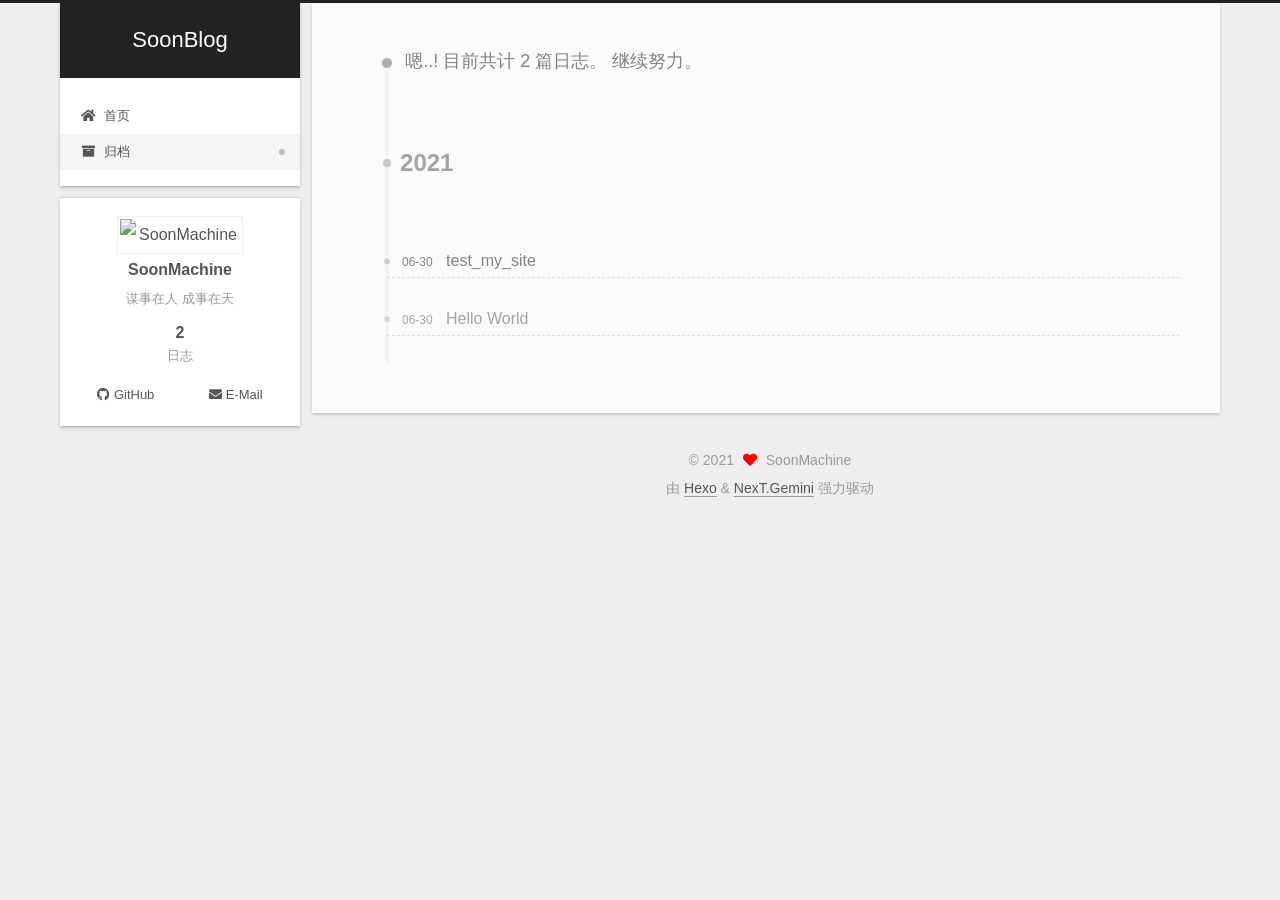
==== commit 1e9b3095: "Site updated: 2021-07-01 00:02:50" ====
--- a/archives/index.html
+++ b/archives/index.html
@@ -263,7 +263,7 @@
       <div class="site-overview-wrap sidebar-panel">
         <div class="site-author motion-element" itemprop="author" itemscope itemtype="http://schema.org/Person">
     <img class="site-author-image" itemprop="image" alt="SoonMachine"
-      src="https://raw.githubusercontent.com/1608853426/picBed/master/%E5%BE%AE%E4%BF%A1%E5%9B%BE%E7%89%87_20210630232650.jpg?token=AOFJFE2PKWYEGKIJK3JPJCDA3SGYQ">
+      src="https://raw.githubusercontent.com/1608853426/picBed/master/soonmachine.jpg?token=AOFJFE6PMLWHCBIU6NJY4ULA3SKYQ">
   <p class="site-author-name" itemprop="name">SoonMachine</p>
   <div class="site-description" itemprop="description">谋事在人 成事在天</div>
 </div>
--- a/css/main.css
+++ b/css/main.css
@@ -1196,7 +1196,7 @@
 }
 .links-of-author a::before,
 .links-of-author span.exturl::before {
-  background: #ff28fe;
+  background: #5436ff;
   border-radius: 50%;
   content: ' ';
   display: inline-block;
